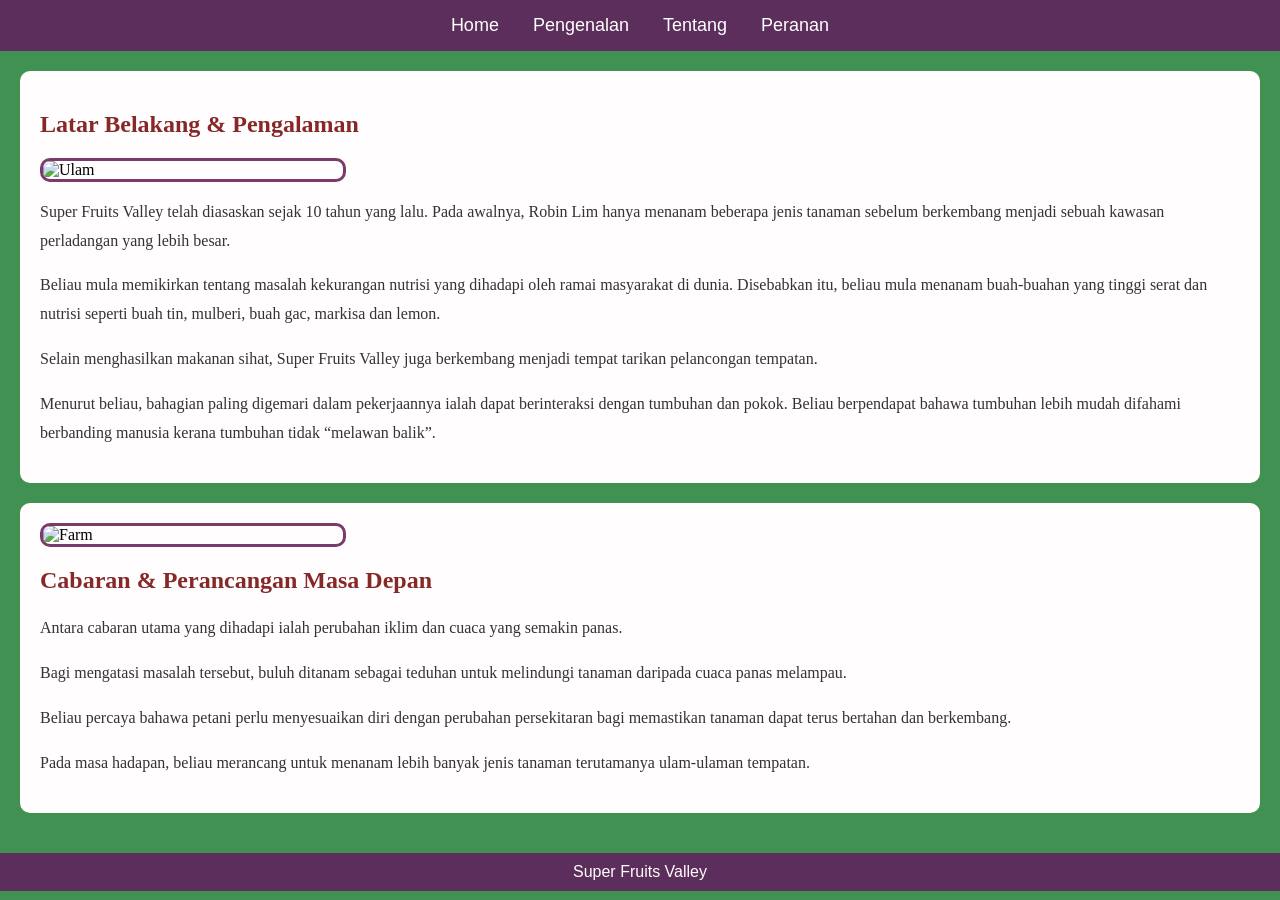
==== about.html @ 9367c7a2 "Add files via upload" ====
<!DOCTYPE html>
<html>

<head>
<title>Tentang</title>
<link rel="stylesheet" href="style.css">
</head>

<body>

<nav>
<a href="homepage.html">Home</a>
<a href="intro.html">Pengenalan</a>
<a href="about.html">Tentang</a>
<a href="role.html">Peranan</a>
</nav>

<div class="container">

<div class="box">


<h2>Latar Belakang & Pengalaman</h2>

<img src="images/ulam.jpg" alt="Ulam">

<p>
Super Fruits Valley telah diasaskan sejak 10 tahun yang lalu.
Pada awalnya, Robin Lim hanya menanam beberapa jenis tanaman
sebelum berkembang menjadi sebuah kawasan perladangan yang lebih besar.
</p>

<p>
Beliau mula memikirkan tentang masalah kekurangan nutrisi
yang dihadapi oleh ramai masyarakat di dunia.
Disebabkan itu, beliau mula menanam buah-buahan
yang tinggi serat dan nutrisi seperti buah tin,
mulberi, buah gac, markisa dan lemon.
</p>

<p>
Selain menghasilkan makanan sihat,
Super Fruits Valley juga berkembang menjadi
tempat tarikan pelancongan tempatan.
</p>

<p>
Menurut beliau, bahagian paling digemari dalam pekerjaannya
ialah dapat berinteraksi dengan tumbuhan dan pokok.
Beliau berpendapat bahawa tumbuhan lebih mudah difahami
berbanding manusia kerana tumbuhan tidak “melawan balik”.
</p>

</div>

<div class="box">

<img src="images/farm.jpg" alt="Farm">

<h2>Cabaran & Perancangan Masa Depan</h2>

<p>
Antara cabaran utama yang dihadapi ialah perubahan iklim
dan cuaca yang semakin panas.
</p>

<p>
Bagi mengatasi masalah tersebut,
buluh ditanam sebagai teduhan untuk melindungi tanaman
daripada cuaca panas melampau.
</p>

<p>
Beliau percaya bahawa petani perlu menyesuaikan diri
dengan perubahan persekitaran bagi memastikan tanaman
dapat terus bertahan dan berkembang.
</p>

<p>
Pada masa hadapan, beliau merancang untuk menanam
lebih banyak jenis tanaman terutamanya ulam-ulaman tempatan.
</p>

</div>

</div>

<footer>
Super Fruits Valley
</footer>

</body>
</html>
---- style.css ----
body{
    margin:0;
    background-color:#409152; 
}

nav{
    background-color:#5c2e5c;
    padding:15px;
    text-align:center;
}

nav a{
    color:white;
    text-decoration:none;
    margin:15px;
    font-size:18px;

    font-family:Arial;
}

nav a:hover{
    color:#d8f0d2; 
}

.container{
    padding:20px;
}

.box{
    background-color:#fffdfd;
    padding:20px;
    margin-bottom:20px;
    border-radius:10px;

}

img{
    width:300px;
    border-radius:10px;
    display:block;
    margin-bottom:15px;

    /* fig purple border */
    border:3px solid #7a3b6a;
}

h1,h2,h3{
    color:#862828;

    font-family:Georgia;
}

p{
    line-height:1.8;
    color:#333333;

    font-family: Times New Roman;
}

ul{
    line-height:1.8;
    font-family:Arial;
}

footer{
    background-color:#5c2e5c;
    color:#fffdfd;
    text-align:center;
    padding:10px;

    font-family:Arial;
}
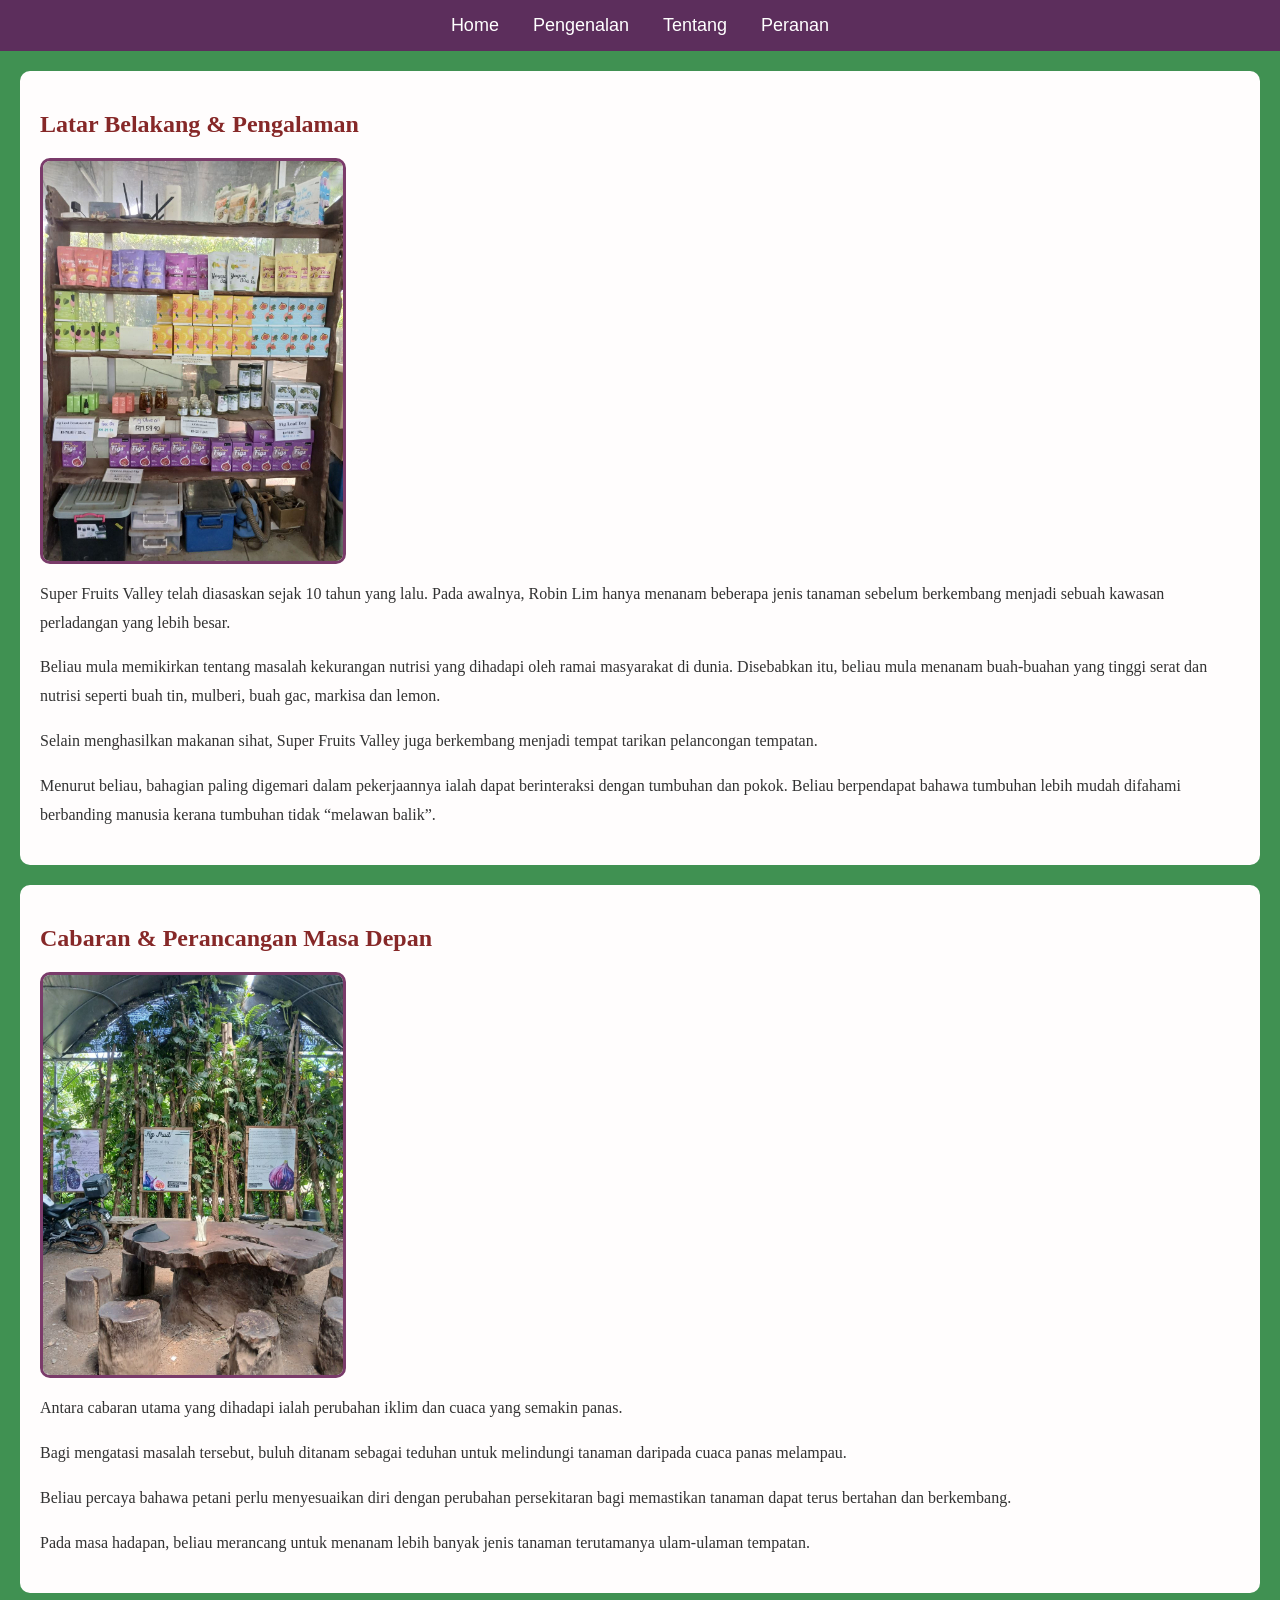
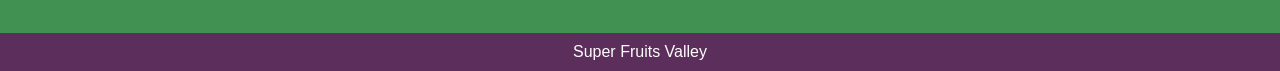
==== commit 833baf83: "about.html" ====
--- a/about.html
+++ b/about.html
@@ -22,7 +22,7 @@
 
 <h2>Latar Belakang & Pengalaman</h2>
 
-<img src="images/ulam.jpg" alt="Ulam">
+<img src="image/products.jpg" alt="Products">
 
 <p>
 Super Fruits Valley telah diasaskan sejak 10 tahun yang lalu.
@@ -55,9 +55,9 @@
 
 <div class="box">
 
-<img src="images/farm.jpg" alt="Farm">
+<h2>Cabaran & Perancangan Masa Depan</h2>
 
-<h2>Cabaran & Perancangan Masa Depan</h2>
+<img src="image/aboutfigs.jpg" alt="Farm">
 
 <p>
 Antara cabaran utama yang dihadapi ialah perubahan iklim
@@ -90,4 +90,4 @@
 </footer>
 
 </body>
-</html>+</html>
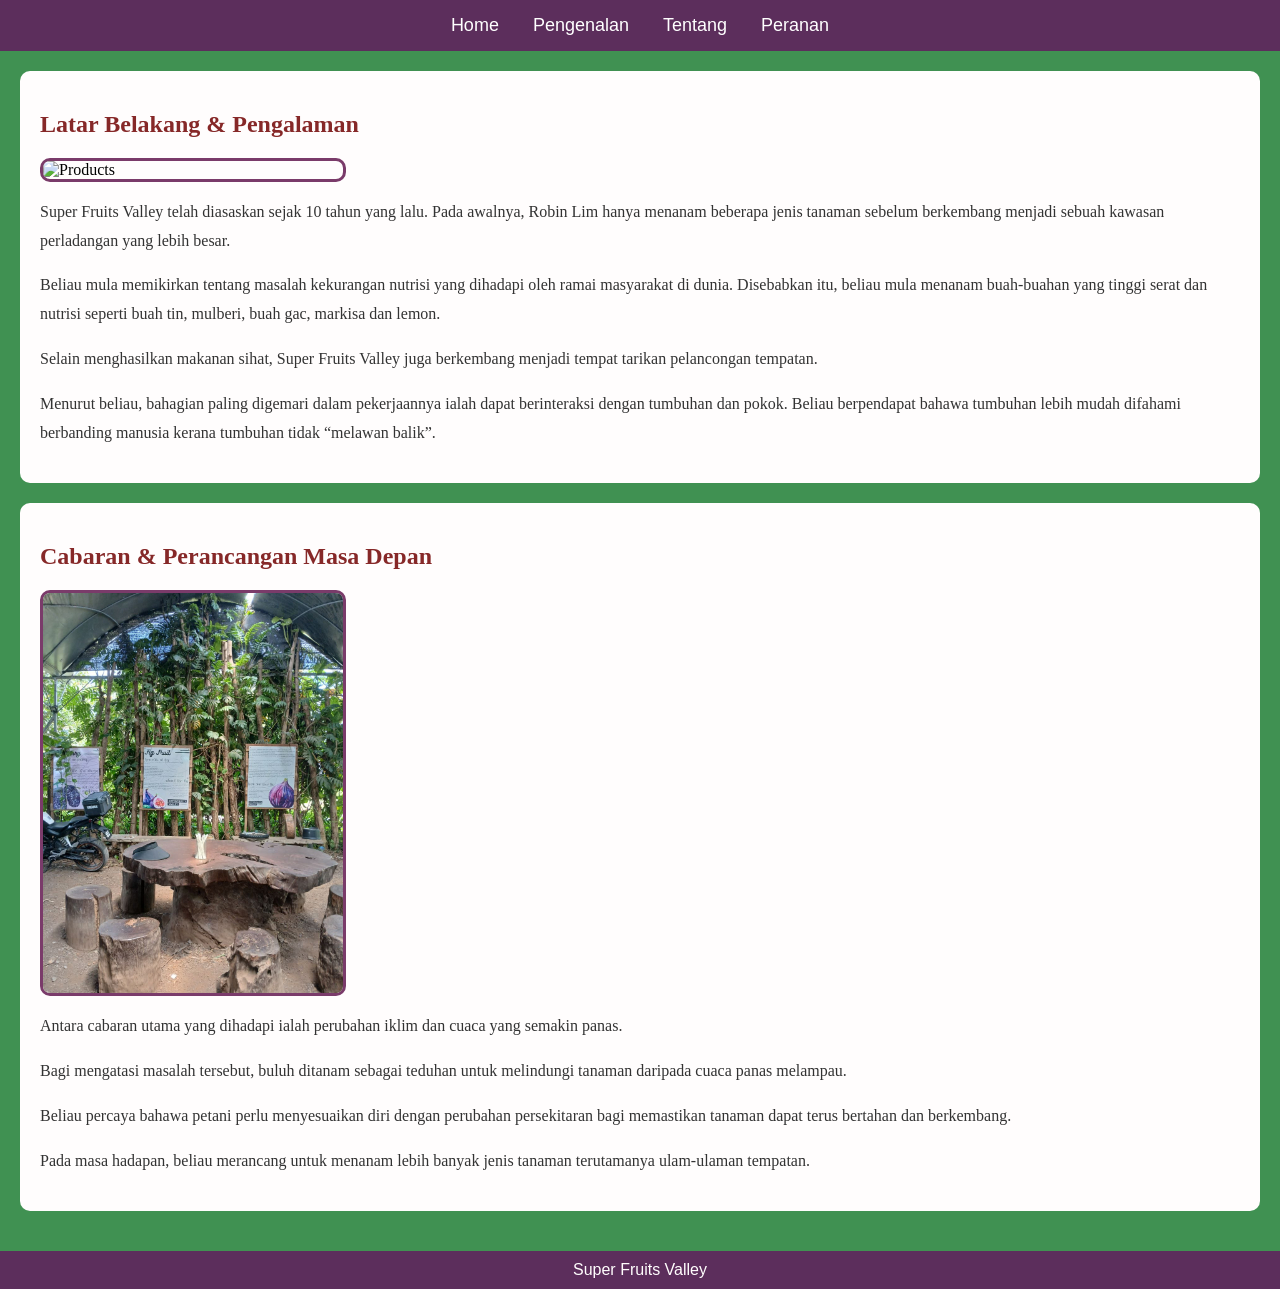
==== commit 4be5ebf9: "Update about.html" ====
--- a/about.html
+++ b/about.html
@@ -22,7 +22,7 @@
 
 <h2>Latar Belakang & Pengalaman</h2>
 
-<img src="image/products.jpg" alt="Products">
+<img src="images/products.jpg" alt="Products">
 
 <p>
 Super Fruits Valley telah diasaskan sejak 10 tahun yang lalu.
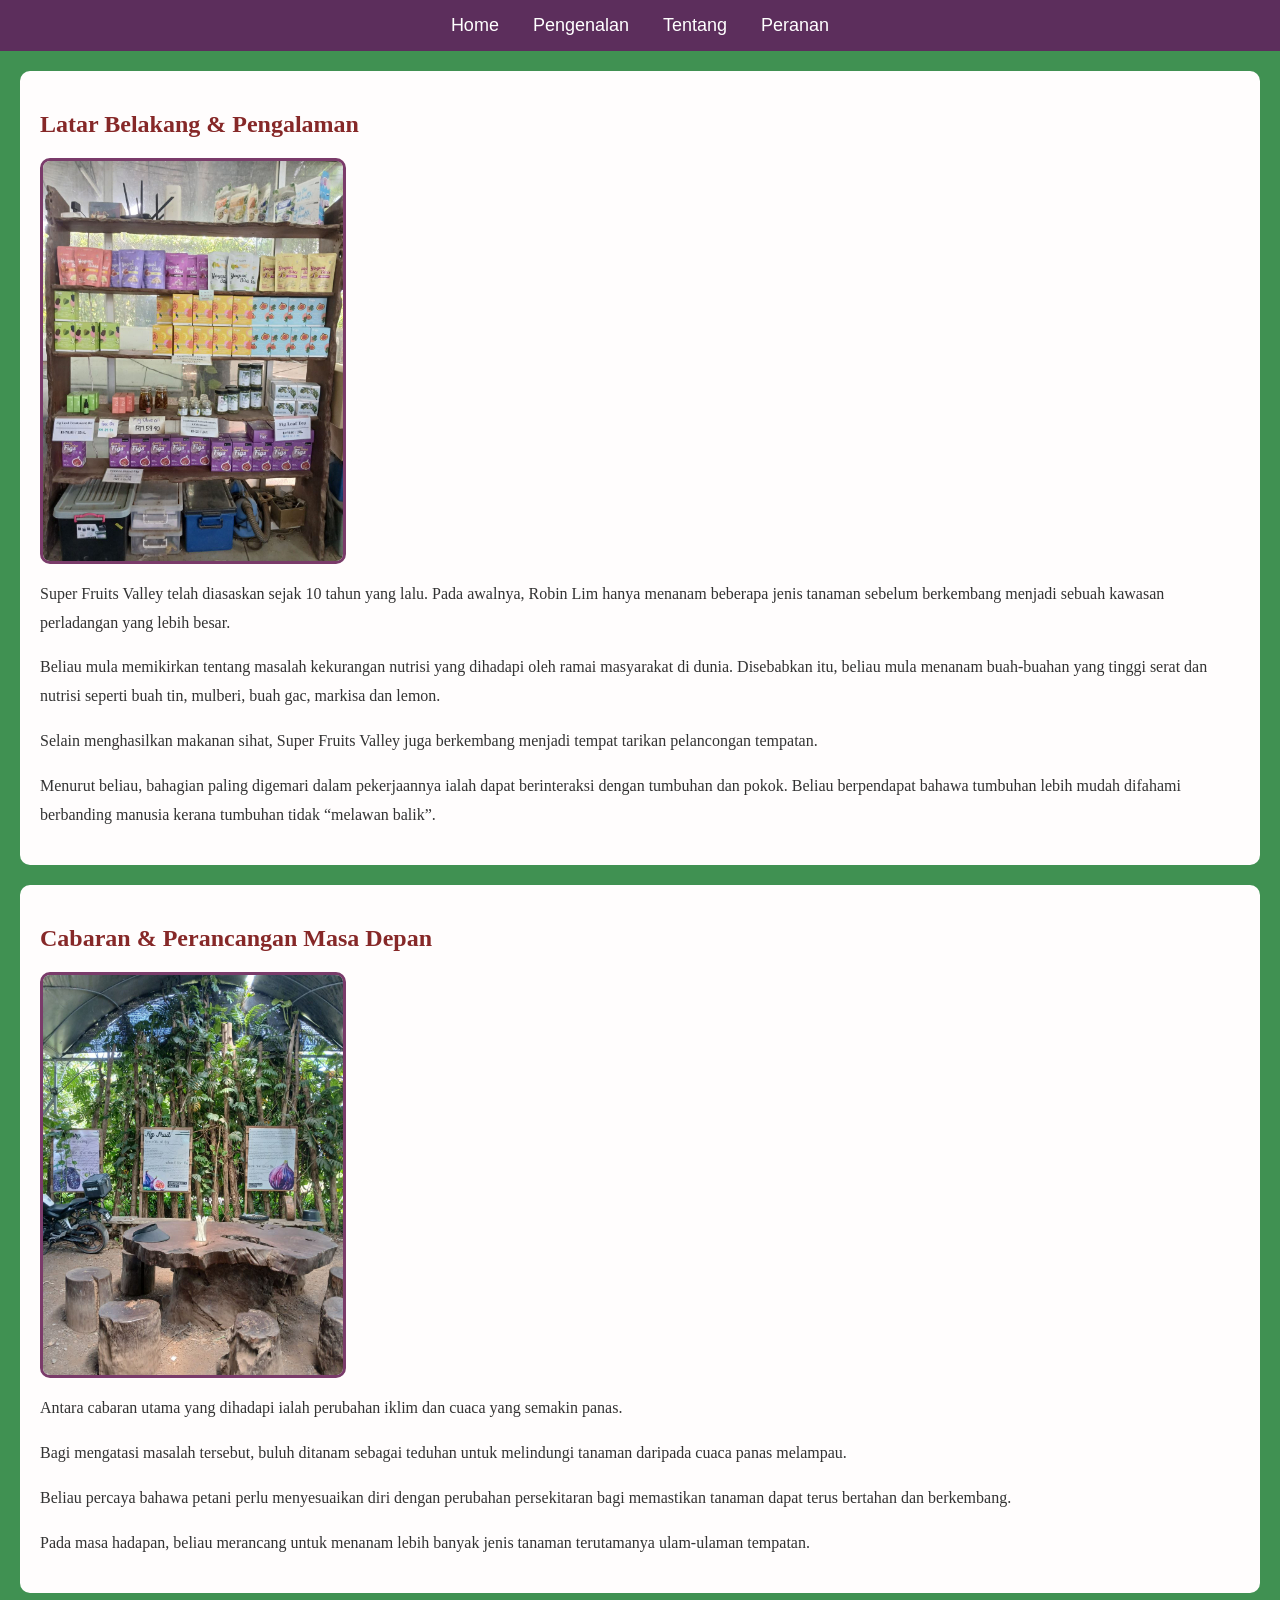
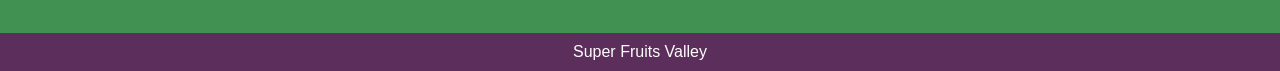
==== commit 57c65234: "about.html" ====
--- a/about.html
+++ b/about.html
@@ -22,7 +22,7 @@
 
 <h2>Latar Belakang & Pengalaman</h2>
 
-<img src="images/products.jpg" alt="Products">
+<img src="image/products.jpg" alt="Products">
 
 <p>
 Super Fruits Valley telah diasaskan sejak 10 tahun yang lalu.
